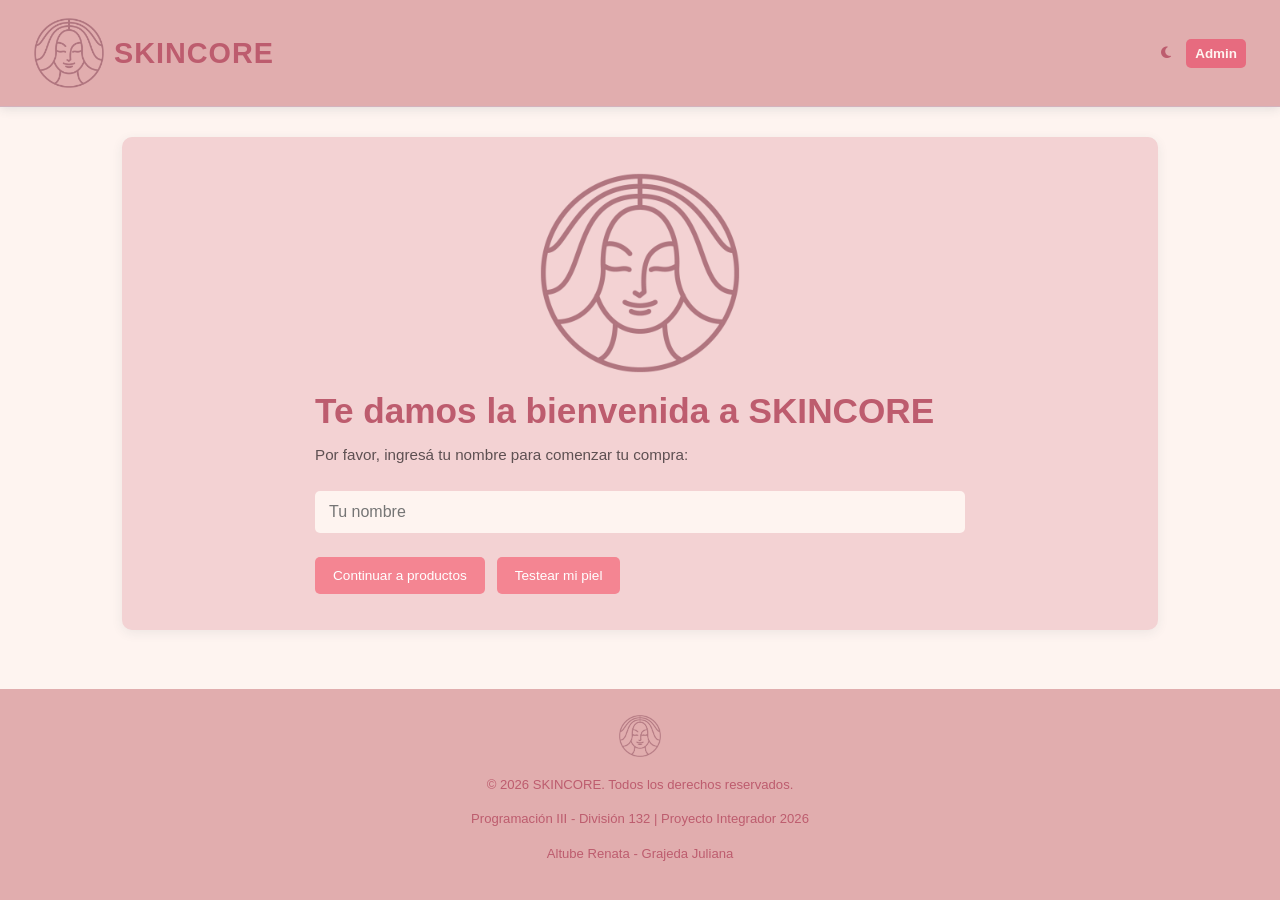
==== index.html @ 833e9854 "corrección error ortografico" ====
<!DOCTYPE html>
<html lang="es">
    <head>
        <meta charset="UTF-8">
        <meta name="viewport" content="width=device-width, initial-scale=1.0">
        <title>SKINCORE - Totem de skincare</title>
        <!-- favicon FALTA!!!!!!!!!!!-->
        <link rel="icon" href="client/img/logo.png" type="image/png">
        <!-- estilos -->
        <link rel="stylesheet" href="client/css/styles.css">
        <!-- font awesome - ICONOS -->
        <link rel="stylesheet" href="https://cdnjs.cloudflare.com/ajax/libs/font-awesome/6.4.0/css/all.min.css">
    </head>
    <body>

        <!-- encabezado -->
            <header class="header-totem">
        <div class="logo">
            <img src="client/img/logo.png" alt="Logo SKINCORE">
            <h1>SKINCORE</h1>
        </div>
        
        <!-- Barra de nav -->
        <nav class="nav-totem">
            <div class="nav-botones">

                <!-- Botón de Modo Nocturno  -->
                <button id="btn-modo-oscuro" class="btn-modo-nocturno" title="Cambiar tema claro/oscuro">
                    <i class="fa-solid fa-moon" id="icono-tema"></i>
                </button>

                <a href="/admin/login" class="btn-nav btn-admin-link">Admin</a>

            </div>
        </nav>
    </header>

        <!-- contenido principal -->
        <main class="main-totem">
            <!-- pantalla de bienvenida -->
            <section class="welcome-screen">

                <img src="client/img/logo.png" alt="Logo SKINCORE" class="logo-bienvenida">

                <div> 


                    <h2 id="titulo-bienvenida">Te damos la bienvenida a SKINCORE</h2>
                    <p>Por favor, ingresá tu nombre para comenzar tu compra:</p> 
                    <form>
                        <input type="text" placeholder="Tu nombre" required >
                        <p class="error-msg" id="error-nombre" hidden>Ingresá tu nombre para continuar.</p>
                        <p class="error-msg" id="error-nombre-vacio" hidden>No se permiten nombres vacíos.</p>
                        <div class="opciones-bienvenida">
                            <button type="submit" id="btn-ir-productos" class="btn-opcion btn-productos">
                                <span class="texto-btn">Continuar a productos</span>
                            </button>
                            <button type="button" id="btn-ir-cuestionario" class="btn-opcion btn-test">
                                <span class="texto-btn">Testear mi piel</span>
                            </button>
                        </div>
                    </form>
                </div>
            </section>
        </main>

        <!-- Footer -->

        <footer class="footer">
            <div class="footer-container">
                <!-- LOGO -->
                <img src="client/img/logo.png" alt="Logo de la empresa">

                <div class="footer-content">
                    <p>&copy; 2026 SKINCORE. Todos los derechos reservados.</p>
                    <p>Programación III - División 132 | Proyecto Integrador 2026</p>
                    <p>Altube Renata - Grajeda Juliana</p>

                </div>
            </div>
        </footer>
        <!-- Carga de Scripts JS -->
        <script src="client/js/main.js"></script>
    </body>
</html>
---- client/css/styles.css ----
:root {
    --color-hueso: #fef4f0;
    --color-salmon: #bd5c6e;

    --color-fondo: var(--color-hueso);

    --color-superficie: #f3d2d3;
    --color-superficie-elevada: var(--color-hueso);

    --color-primario: #f48592;
    --color-primario-hover: #da5768;
    --color-resaltado: rgb(231, 107, 127);
    --color-header: #e1adae;

    --color-titulos: var(--color-salmon);
    --color-texto: #5e5052;
    --color-hover: var(--color-hueso);
    --color-header-texto: var(--color-salmon);

    --sombra-suave: 0 3px 12px rgba(44, 68, 76, 0.08);
    --sombra-hover: 0 5px 16px rgba(44, 68, 76, 0.13);
    --sombra-header: 0 2px 10px rgba(44, 68, 76, 0.12);

    --transparencia-header: rgba(168, 196, 236, 0.25);
    
    --font-family: "Trebuchet MS", Arial, sans-serif;
}

/**
 * Modo oscuro
 */

body.dark-mode {
    --color-fondo: #261f22;          
    --color-superficie: #3b2f33;     
    --color-superficie-elevada: #483a3e; 
    --color-texto: #fef4f0;          
    --color-texto-secundario: #d2b7bc; 
    --color-borde: #59474d;          
    --color-primario: #bd5c6e;
    --color-primario-hover: #f48592; 
    --color-resaltado: #f48592;      
    --color-header: #31272a;        
    --color-titulos: #f48592;       
    --color-hover: #483a3e;         
    --color-header-texto: #fef4f0;
    
    --sombra-suave: 0 3px 12px rgba(0, 0, 0, 0.4);
    --sombra-hover: 0 5px 16px rgba(0, 0, 0, 0.5);
    --sombra-header: 0 2px 10px rgba(0, 0, 0, 0.45);
    --transparencia-header: rgba(254, 244, 240, 0.1);
}

* {
    margin: 0;
    padding: 0;
    box-sizing: border-box;
    font-family: var(--font-family);
}

body {
    min-height: 100vh;
    display: flex;
    flex-direction: column;
    background: var(--color-fondo);
    color: var(--color-texto);
    transition: background-color 0.3s ease, color 0.3s ease;
}

button,
input,
select {
    font: inherit;
}

a {
    color: inherit;
}

:focus-visible {
    outline: 2px solid var(--color-resaltado);
    outline-offset: 2px;
}

/* HEADER */

.header-totem {
    z-index: 1;
    display: flex;
    flex-direction: column;
    gap: 12px;
    padding: 16px 24px;
    background: var(--color-header);
    color: var(--color-header-texto);
    box-shadow: var(--sombra-header);
    border-bottom: 1px solid var(--transparencia-header);
}

.logo {
    display: flex;
    align-items: center;
    gap: 10px;
}

.logo img {
    width: 70px;
    height: 70px;
    object-fit: contain;
}

.logo h1 {
    font-size: 1.8rem;
    letter-spacing: 1px;
    font-weight: bold;
}

.nav-totem {
    display: flex;
    flex-direction: column;
    gap: 12px;
    width: 100%;
}

.nav-item-search {
    width: 100%;
}

.barra-busqueda {
    width: 100%;
    padding: 9px 12px;
    border: 1px solid var(--azul-medio);
    border-radius: 5px;
    outline: none;
    background: var(--color-superficie);
    color: var(--color-texto);
    transition: box-shadow 0.2s ease, border-color 0.2s ease;
}

.barra-busqueda::placeholder {
    color: var(--color-texto-secundario);
}

.barra-busqueda:focus {
    border-color: var(--color-resaltado);
    box-shadow: 0 0 0 2px var(--azul-claro);
}

.nav-botones,
.header-icons {
    display: flex;
    flex-wrap: wrap;
    align-items: center;
    gap: 6px;
}

.btn-nav,
.btn-modo-nocturno {
    display: inline-flex;
    align-items: center;
    gap: 5px;
    padding: 7px 9px;
    border: none;
    border-bottom: 1px solid transparent;
    background: transparent;
    color: var(--color-header-texto);
    cursor: pointer;
    font-size: 0.84rem;
    text-decoration: none;
    transition: background-color 0.2s ease, border-color 0.2s ease;
}

.btn-nav:hover,
.btn-modo-nocturno:hover {
    border-bottom-color: var(--color-header-texto);
    background: transparent;
}

.header-icons a {
    position: relative;
    display: inline-flex;
    align-items: center;
    justify-content: center;
    width: 36px;
    height: 36px;
    border-radius: 2px;
    color: var(--color-header-texto);
    text-decoration: none;
    transition: background-color 0.2s ease;
}

.header-icons a:hover {
    background: var(--transparencia-header);
}

.btn-admin-link {
    border: none;
    border-radius: 5px;
    background: var(--color-resaltado);
    color: var(--color-hover);
    font-weight: bold;
}

.btn-admin-link:hover {
    border-color: var(--color-primario-hover);
    background: var(--color-primario-hover);
}

.cart-count {
    position: absolute;
    top: -3px;
    right: -3px;
    min-width: 18px;
    padding: 1px 5px;
    border-radius: 4px;
    background: var(--azul-profundo);
    color: var(--azul-claro);
    font-size: 0.7rem;
    font-weight: bold;
    text-align: center;
}

/* PANTALLAS */

.main-totem {
    flex: 1;
    width: 100%;
    max-width: 1080px;
    margin: 0 auto;
    padding: 30px 22px;
}

section {
    padding: clamp(24px, 4vw, 36px);
    margin-bottom: 24px;
    border: 1px solid var(--color-borde);
    border-radius: 10px;
    background: var(--color-superficie);
    box-shadow: var(--sombra-suave);
}

h2,
h3 {
    margin-bottom: 12px;
    color: var(--color-texto);
    letter-spacing: 0;
}

h2 {
    font-size: clamp(1.55rem, 3vw, 2.2rem);
}

p {
    margin-bottom: 14px;
    color: var(--color-texto-secundario);
    font-size: 0.95rem;
    line-height: 1.55;
}

.welcome-screen > div,
.test-screen > div {
    max-width: 650px;
    margin: 0 auto;
}

.welcome-screen form,
.test-screen form {
    display: grid;
    gap: 16px;
    margin-top: 24px;
}

.welcome-screen input,
.pregunta select {
    width: 100%;
    padding: 12px 14px;
    border: 1px solid var(--color-borde);
    border-radius: 5px;
    background: var(--color-superficie-elevada);
    color: var(--color-texto);
}

.welcome-screen{
    text-align: center;
}

.welcome-screen div{
    text-align: start;
}

.welcome-screen img{
    width: 200px;
    height: 200px;
    object-fit: contain;
    margin-bottom: 14px;
}

.welcome-screen input:focus,
.pregunta select:focus {
    border-color: var(--color-primario);
    outline: 2px solid var(--azul-medio);
}

.welcome-screen h2{
    color: var(--color-titulos);
}

.opciones-bienvenida,
.categorias-container {
    display: flex;
    flex-wrap: wrap;
    gap: 12px;
    margin-top: 8px;
}

.btn-opcion,
.card-producto button,
.btn-categoria {
    border: 0;
    border-radius: 5px;
    padding: 11px 18px;
    background: var(--color-primario);
    color: #FFFFFF;
    cursor: pointer;
    font-size: 0.85rem;
    font-weight: normal;
    transition: background-color 0.2s ease, box-shadow 0.2s ease;
}

.btn-opcion:hover,
.card-producto button:hover,
.btn-categoria:hover {
    background: var(--color-primario-hover);
    box-shadow: var(--sombra-hover);
}


.btn-categoria.activa {
    background: var(--color-resaltado);
}

.btn-test:hover,
.btn-categoria.activa:hover {
    background: var(--color-primario-hover);
}

.categorias-container {
    margin-bottom: 20px;
}

.grilla-productos,
.contenedor-productos {
    display: grid;
    grid-template-columns: repeat(2, minmax(0, 1fr));
    gap: 18px;
    margin-top: 18px;
}

.card-producto {
    display: flex;
    flex-direction: column;
    align-items: center;
    padding: 20px 16px;
    border: 1px solid var(--color-borde);
    border-radius: 10px;
    background: var(--color-superficie-elevada);
    text-align: center;
    transition: box-shadow 0.2s ease, transform 0.2s ease;
}

.card-producto:hover {
    box-shadow: var(--sombra-hover);
    transform: translateY(-1px);
}

.card-producto img {
    width: 105px;
    height: 105px;
    object-fit: contain;
    margin-bottom: 14px;
}

.card-producto h3 {
    font-size: 0.95rem;
}

.card-producto p {
    margin-bottom: 14px;
    color: var(--color-primario);
    font-size: 0.9rem;
    font-weight: bold;
}

.card-producto button {
    width: 100%;
}

/* CARRITO */

.cart-screen {
    text-align: center;
}

.cart-screen h2{
    color: var(--color-titulos);
}

.empty-cart-image{
    width: 180px;
    height: 180px;
    object-fit: contain;
    margin-bottom: 14px;
}

.cart-summary {
    display: flex;
    flex-wrap: wrap;
    align-items: center;
    justify-content: space-between;
    gap: 16px;
    margin-top: 24px;
    padding-top: 20px;
    border-top: 1px solid var(--color-borde);
}

.cart-summary p {
    margin: 0;
    color: var(--color-texto);
    font-size: 1.1rem;
    font-weight: bold;
}

#checkout-button {
    border: 0;
    border-radius: 5px;
    padding: 11px 20px;
    background: var(--color-resaltado);
    color: var(--color-hover);
    cursor: pointer;
    font-weight: normal;
    transition: background-color 0.2s ease, box-shadow 0.2s ease;
}

#checkout-button:hover {
    background: var(--color-primario-hover);
    box-shadow: var(--sombra-hover);
}

/* FOOTER */

.footer {
    margin-top: auto;
    padding: 26px 22px 22px;
    background: var(--color-header);
    color: var(--color-header-texto);
}

.footer-container {
    max-width: 1200px;
    margin: 0 auto;
    text-align: center;
}

.footer-container > img {
    width: 42px;
    height: 42px;
    object-fit: contain;
    margin-bottom: 14px;
}

.footer-separator{
    background: var(--color-resaltado);
    border: none;
}

.footer-links,
.social-media {
    display: flex;
    justify-content: center;
    gap: 18px;
}

.footer-links a,
.social-media a {
    color: var(--color-header-texto);
    text-decoration: none;
    transition: color 0.2s ease;
}

.footer-links a:hover,
.social-media a:hover {
    opacity: 0.8;
}

.footer-separator {
    max-width: 760px;
    margin: 20px auto;
    border: 0;
    border-top: 1px solid var(--transparencia-header);
}

.footer-content p {
    color: var(--color-header-texto);
    font-size: 0.82rem;
}

.social-media {
    margin-top: 12px;
}

/* MEDIA QUERIES */

@media (min-width: 768px) {
    .header-totem {
        flex-direction: row;
        align-items: center;
        justify-content: space-between;
        padding: 18px 34px;
    }

    .nav-totem {
        flex-direction: row;
        align-items: center;
        justify-content: flex-end;
        width: auto;
        gap: 18px;
    }

    .nav-item-search {
        width: 250px;
    }

    .grilla-productos,
    .contenedor-productos {
        grid-template-columns: repeat(4, minmax(0, 1fr));
    }
}

@media (max-width: 480px) {
    .main-totem {
        padding: 22px 14px;
    }

    .opciones-bienvenida .btn-opcion {
        width: 100%;
    }
}
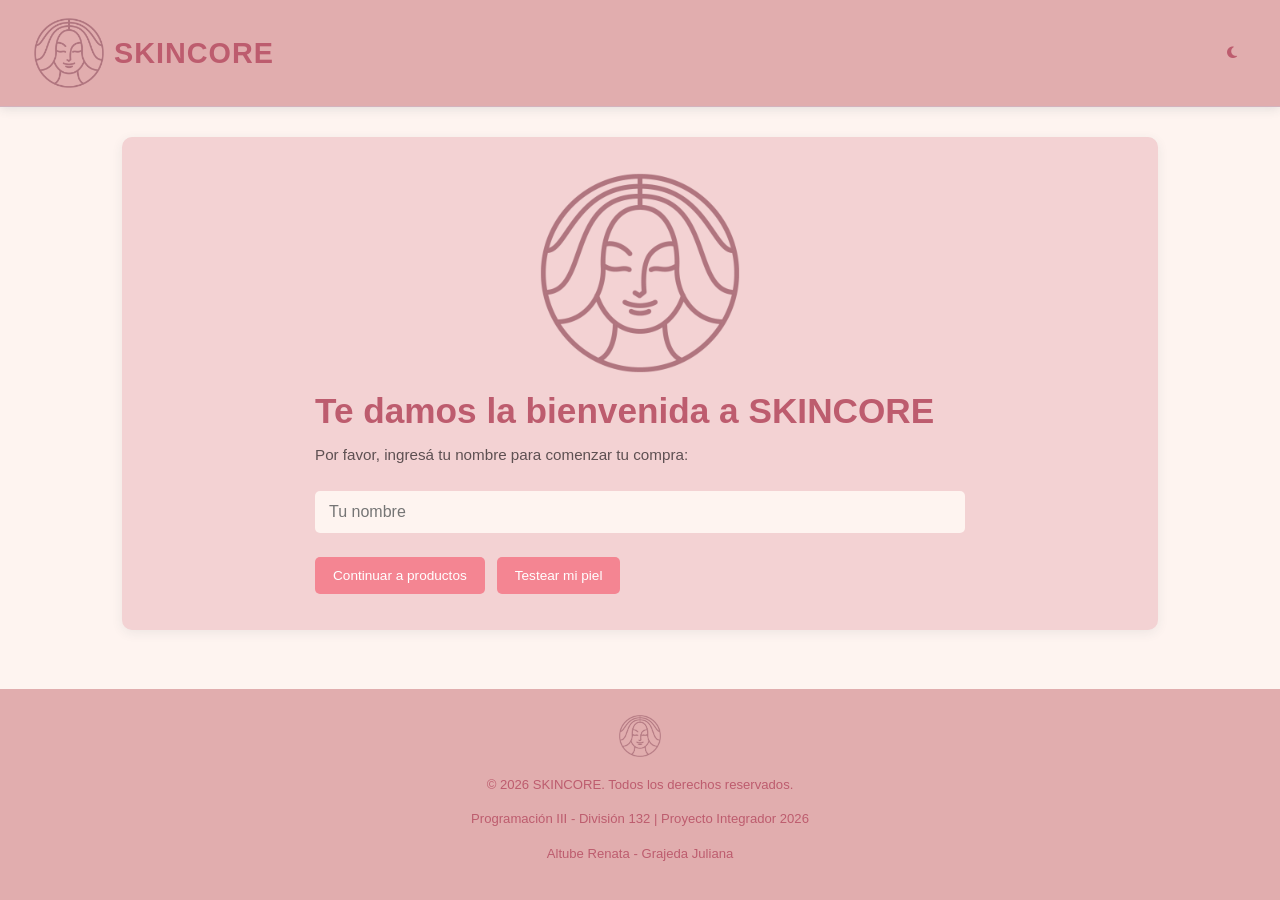
==== commit ee2f103a: "correcciones" ====
--- a/index.html
+++ b/index.html
@@ -28,8 +28,6 @@
                 <button id="btn-modo-oscuro" class="btn-modo-nocturno" title="Cambiar tema claro/oscuro">
                     <i class="fa-solid fa-moon" id="icono-tema"></i>
                 </button>
-
-                <a href="/admin/login" class="btn-nav btn-admin-link">Admin</a>
 
             </div>
         </nav>
--- a/client/css/styles.css
+++ b/client/css/styles.css
@@ -192,18 +192,6 @@
     background: var(--transparencia-header);
 }
 
-.btn-admin-link {
-    border: none;
-    border-radius: 5px;
-    background: var(--color-resaltado);
-    color: var(--color-hover);
-    font-weight: bold;
-}
-
-.btn-admin-link:hover {
-    border-color: var(--color-primario-hover);
-    background: var(--color-primario-hover);
-}
 
 .cart-count {
     position: absolute;
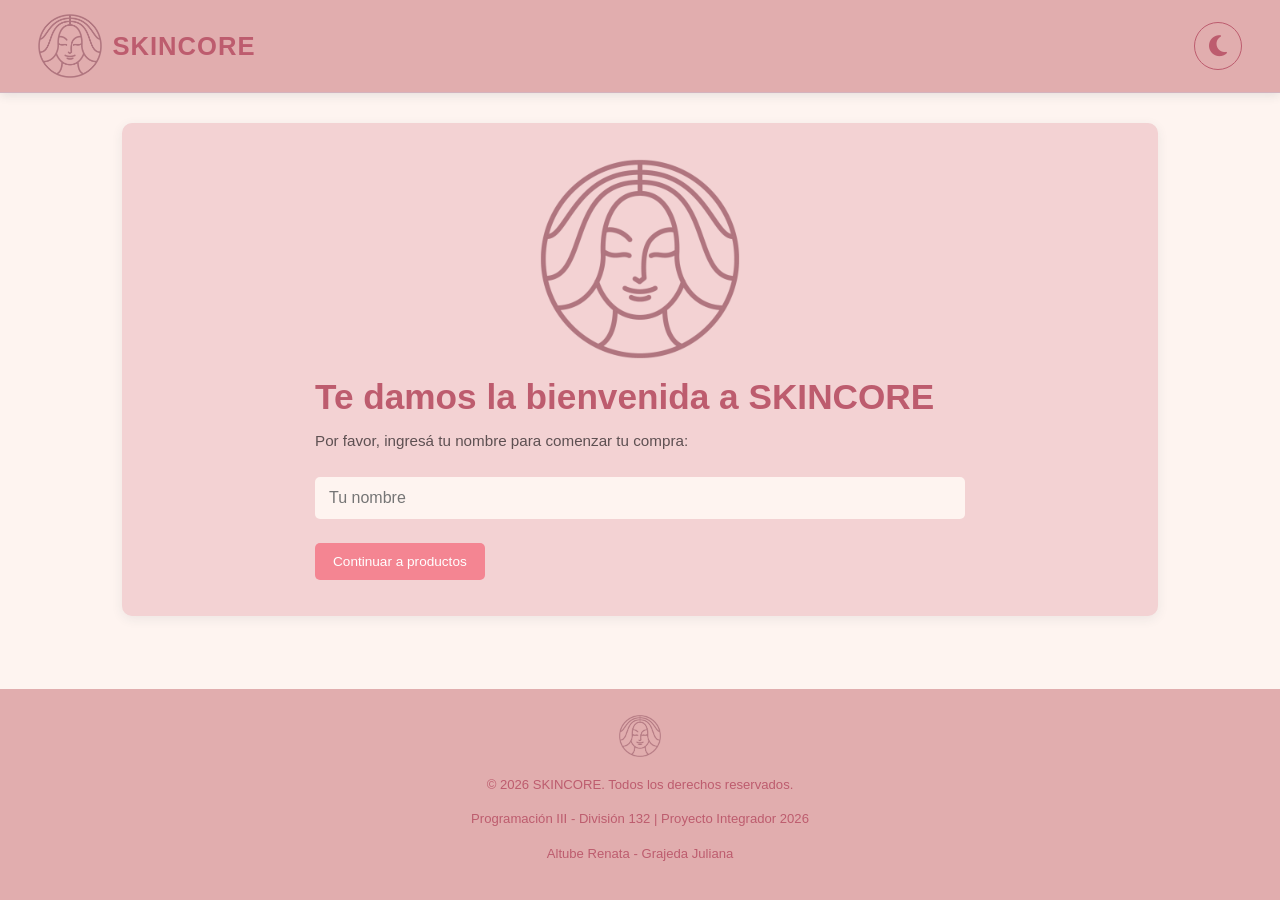
==== commit 83c8acab: "modo nochw, descarga pdf" ====
--- a/index.html
+++ b/index.html
@@ -45,16 +45,13 @@
 
                     <h2 id="titulo-bienvenida">Te damos la bienvenida a SKINCORE</h2>
                     <p>Por favor, ingresá tu nombre para comenzar tu compra:</p> 
-                    <form>
-                        <input type="text" placeholder="Tu nombre" required >
+                    <form id="form-bienvenida">
+                        <input type="text" id="input-nombre-cliente" placeholder="Tu nombre" required>
                         <p class="error-msg" id="error-nombre" hidden>Ingresá tu nombre para continuar.</p>
                         <p class="error-msg" id="error-nombre-vacio" hidden>No se permiten nombres vacíos.</p>
                         <div class="opciones-bienvenida">
                             <button type="submit" id="btn-ir-productos" class="btn-opcion btn-productos">
                                 <span class="texto-btn">Continuar a productos</span>
-                            </button>
-                            <button type="button" id="btn-ir-cuestionario" class="btn-opcion btn-test">
-                                <span class="texto-btn">Testear mi piel</span>
                             </button>
                         </div>
                     </form>
--- a/client/css/styles.css
+++ b/client/css/styles.css
@@ -89,7 +89,7 @@
     display: flex;
     flex-direction: column;
     gap: 12px;
-    padding: 16px 24px;
+    padding: 14px 24px;
     background: var(--color-header);
     color: var(--color-header-texto);
     box-shadow: var(--sombra-header);
@@ -103,35 +103,43 @@
 }
 
 .logo img {
-    width: 70px;
-    height: 70px;
+    width: 64px;
+    height: 64px;
     object-fit: contain;
 }
 
 .logo h1 {
-    font-size: 1.8rem;
+    font-size: clamp(1.35rem, 2vw, 1.8rem);
     letter-spacing: 1px;
     font-weight: bold;
 }
 
+.header-totem nav ul {
+    margin: 0;
+    padding: 0;
+    list-style: none;
+}
+
 .nav-totem {
     display: flex;
     flex-direction: column;
-    gap: 12px;
+    gap: 10px;
     width: 100%;
 }
 
 .nav-item-search {
     width: 100%;
+    min-width: 0;
 }
 
 .barra-busqueda {
     width: 100%;
-    padding: 9px 12px;
-    border: 1px solid var(--azul-medio);
-    border-radius: 5px;
+    min-height: 44px;
+    padding: 10px 16px;
+    border: 1px solid var(--transparencia-header);
+    border-radius: 10px;
     outline: none;
-    background: var(--color-superficie);
+    background: var(--color-superficie-elevada);
     color: var(--color-texto);
     transition: box-shadow 0.2s ease, border-color 0.2s ease;
 }
@@ -142,37 +150,68 @@
 
 .barra-busqueda:focus {
     border-color: var(--color-resaltado);
-    box-shadow: 0 0 0 2px var(--azul-claro);
+    box-shadow: 0 0 0 3px var(--transparencia-header);
 }
 
 .nav-botones,
 .header-icons {
     display: flex;
-    flex-wrap: wrap;
+    flex-wrap: nowrap;
+    align-items: center;
+    gap: 4px;
+}
+
+.btn-nav {
+    display: inline-flex;
     align-items: center;
     gap: 6px;
-}
-
-.btn-nav,
-.btn-modo-nocturno {
-    display: inline-flex;
-    align-items: center;
-    gap: 5px;
-    padding: 7px 9px;
-    border: none;
-    border-bottom: 1px solid transparent;
+    padding: 10px 12px;
+    border: 1px solid transparent;
+    border-radius: 8px;
     background: transparent;
     color: var(--color-header-texto);
     cursor: pointer;
-    font-size: 0.84rem;
+    font-size: 0.9rem;
+    font-weight: 600;
+    letter-spacing: 0.03em;
     text-decoration: none;
-    transition: background-color 0.2s ease, border-color 0.2s ease;
-}
-
-.btn-nav:hover,
+    text-transform: uppercase;
+    transition: background-color 0.2s ease, border-color 0.2s ease, color 0.2s ease;
+}
+
+.btn-modo-nocturno {
+    display: inline-flex;
+    flex: 0 0 auto;
+    align-items: center;
+    justify-content: center;
+    width: 48px;
+    height: 48px;
+    margin: 0;
+    padding: 0;
+    border: 1px solid var(--color-header-texto);
+    border-radius: 50%;
+    background: transparent;
+    color: var(--color-header-texto);
+    cursor: pointer;
+    font-size: 1.5rem;
+    line-height: 1;
+    transition: background-color 0.2s ease, color 0.2s ease, border-color 0.2s ease;
+}
+
+#icono-tema.fa-sun::before {
+    content: "\2600\FE0E";
+    font-family: "Segoe UI Symbol", "Arial Unicode MS", sans-serif;
+    font-weight: normal;
+}
+
+.btn-nav:hover {
+    border-color: var(--transparencia-header);
+    background: var(--transparencia-header);
+}
+
 .btn-modo-nocturno:hover {
-    border-bottom-color: var(--color-header-texto);
-    background: transparent;
+    background: var(--color-primario);
+    color: #ffffff;
 }
 
 .header-icons a {
@@ -180,12 +219,13 @@
     display: inline-flex;
     align-items: center;
     justify-content: center;
-    width: 36px;
-    height: 36px;
-    border-radius: 2px;
+    width: 44px;
+    height: 44px;
+    border: 1px solid transparent;
+    border-radius: 50%;
     color: var(--color-header-texto);
     text-decoration: none;
-    transition: background-color 0.2s ease;
+    transition: background-color 0.2s ease, border-color 0.2s ease;
 }
 
 .header-icons a:hover {
@@ -244,21 +284,18 @@
     line-height: 1.55;
 }
 
-.welcome-screen > div,
-.test-screen > div {
+.welcome-screen > div {
     max-width: 650px;
     margin: 0 auto;
 }
 
-.welcome-screen form,
-.test-screen form {
+.welcome-screen form {
     display: grid;
     gap: 16px;
     margin-top: 24px;
 }
 
-.welcome-screen input,
-.pregunta select {
+.welcome-screen input {
     width: 100%;
     padding: 12px 14px;
     border: 1px solid var(--color-borde);
@@ -282,8 +319,7 @@
     margin-bottom: 14px;
 }
 
-.welcome-screen input:focus,
-.pregunta select:focus {
+.welcome-screen input:focus {
     border-color: var(--color-primario);
     outline: 2px solid var(--azul-medio);
 }
@@ -326,7 +362,6 @@
     background: var(--color-resaltado);
 }
 
-.btn-test:hover,
 .btn-categoria.activa:hover {
     background: var(--color-primario-hover);
 }
@@ -399,6 +434,75 @@
     margin-bottom: 14px;
 }
 
+.empty-cart-message {
+    margin-bottom: 8px;
+}
+
+.bloque-item {
+    display: flex;
+    flex-wrap: wrap;
+    align-items: center;
+    justify-content: space-between;
+    gap: 16px;
+    margin-bottom: 12px;
+    padding: 16px;
+    border: 1px solid var(--color-borde);
+    border-radius: 8px;
+    background: var(--color-superficie-elevada);
+    text-align: left;
+}
+
+.detalle-item-carrito {
+    display: flex;
+    flex: 1 1 240px;
+    align-items: center;
+    gap: 14px;
+    min-width: 0;
+}
+
+.imagen-item-carrito {
+    flex: 0 0 80px;
+    width: 80px;
+    height: 80px;
+    border-radius: 6px;
+    background: var(--color-superficie);
+    object-fit: contain;
+}
+
+.controles-item-carrito {
+    display: flex;
+    align-items: center;
+    gap: 8px;
+}
+
+.cantidad-item-carrito {
+    display: inline-flex;
+    min-width: 36px;
+    min-height: 36px;
+    align-items: center;
+    justify-content: center;
+    border: 1px solid var(--color-borde);
+    border-radius: 5px;
+    background: var(--color-superficie);
+    color: var(--color-texto);
+    font-weight: bold;
+}
+
+.bloque-item button,
+#btn-vaciar-carrito {
+    border: 0;
+    border-radius: 5px;
+    padding: 8px 12px;
+    background: var(--color-primario);
+    color: #ffffff;
+    cursor: pointer;
+}
+
+.bloque-item button:hover,
+#btn-vaciar-carrito:hover {
+    background: var(--color-primario-hover);
+}
+
 .cart-summary {
     display: flex;
     flex-wrap: wrap;
@@ -417,7 +521,8 @@
     font-weight: bold;
 }
 
-#checkout-button {
+#checkout-button,
+#btn-vaciar-carrito {
     border: 0;
     border-radius: 5px;
     padding: 11px 20px;
@@ -433,6 +538,61 @@
     box-shadow: var(--sombra-hover);
 }
 
+.ticket-screen h2 {
+    color: var(--color-titulos);
+}
+
+.ticket-content {
+    max-width: 850px;
+    margin: 0 auto 20px;
+    text-align: left;
+}
+
+.datos-ticket {
+    display: flex;
+    flex-wrap: wrap;
+    justify-content: space-between;
+    gap: 8px 20px;
+    margin-bottom: 20px;
+}
+
+.datos-ticket p {
+    margin-bottom: 0;
+}
+
+.tabla-ticket-container {
+    overflow-x: auto;
+}
+
+.tabla-ticket {
+    width: 100%;
+    border-collapse: collapse;
+}
+
+.tabla-ticket th,
+.tabla-ticket td {
+    padding: 10px 12px;
+    border-bottom: 1px solid var(--color-borde);
+    text-align: left;
+}
+
+.tabla-ticket th {
+    background: var(--color-superficie-elevada);
+    color: var(--color-titulos);
+}
+
+.ticket-total {
+    margin-top: 16px;
+    font-size: 1.1rem;
+    font-weight: bold;
+    text-align: right;
+}
+
+#btn-salir {
+    display: block;
+    margin: 0 auto;
+}
+
 /* FOOTER */
 
 .footer {
@@ -501,8 +661,9 @@
     .header-totem {
         flex-direction: row;
         align-items: center;
-        justify-content: space-between;
-        padding: 18px 34px;
+        justify-content: flex-start;
+        gap: 16px;
+        padding: 14px clamp(18px, 3vw, 40px);
     }
 
     .nav-totem {
@@ -510,11 +671,36 @@
         align-items: center;
         justify-content: flex-end;
         width: auto;
-        gap: 18px;
+        gap: 12px;
+    }
+
+    .nav-totem,
+    .header-totem > .nav {
+        margin-left: auto;
     }
 
     .nav-item-search {
         width: 250px;
+    }
+
+    .header-totem > .nav {
+        display: flex;
+        align-items: center;
+        width: auto;
+    }
+
+    .header-totem > .nav ul {
+        display: flex;
+        align-items: center;
+    }
+
+    .header-totem > .header-search {
+        flex: 0 1 250px;
+        width: 250px;
+    }
+
+    .header-totem > .header-search .barra-busqueda {
+        width: 100%;
     }
 
     .grilla-productos,
@@ -531,4 +717,57 @@
     .opciones-bienvenida .btn-opcion {
         width: 100%;
     }
+}
+
+@page {
+    size: A4;
+    margin: 18mm;
+}
+
+@media print {
+    body {
+        display: block;
+        background: #ffffff !important;
+        color: #000000 !important;
+    }
+
+    .header-totem,
+    .footer,
+    #btn-descargar-ticket,
+    #btn-salir {
+        display: none !important;
+    }
+
+    .main-totem {
+        width: 100%;
+        max-width: none;
+        margin: 0;
+        padding: 0;
+    }
+
+    .ticket-screen {
+        margin: 0;
+        padding: 0;
+        border: 0;
+        border-radius: 0;
+        background: #ffffff;
+        box-shadow: none;
+        color: #000000;
+    }
+
+    .ticket-screen h2,
+    .datos-ticket p,
+    .tabla-ticket th,
+    .tabla-ticket td,
+    .ticket-total {
+        color: #000000 !important;
+    }
+
+    .tabla-ticket-container {
+        overflow: visible;
+    }
+
+    .tabla-ticket {
+        min-width: 0;
+    }
 }
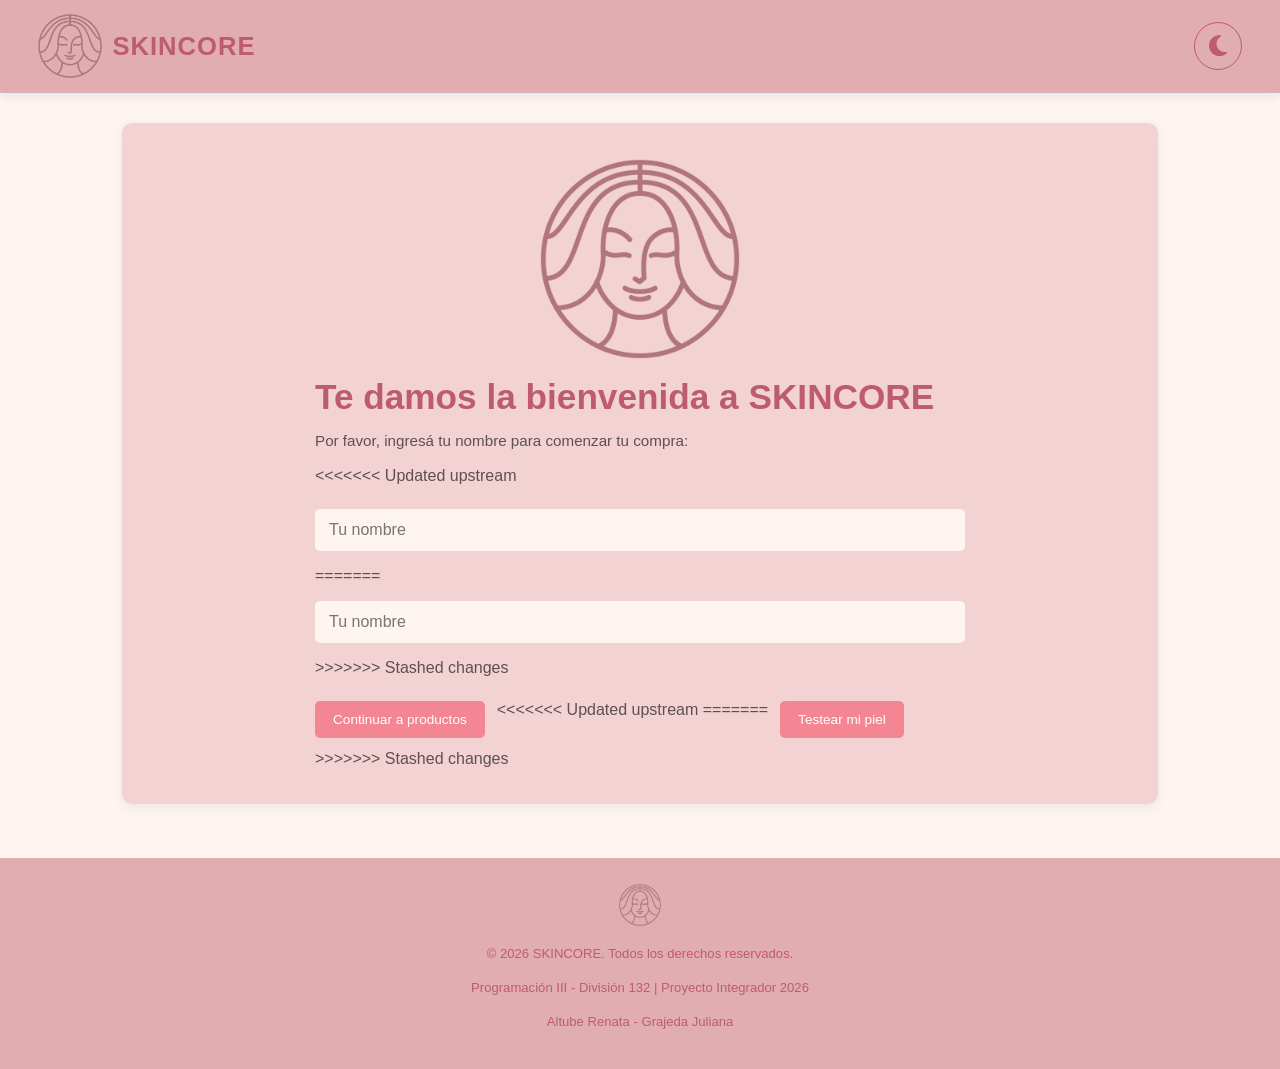
==== commit a757acb5: "NUEVOS CAMBIOS: BASE DE DATOS CONECTADA" ====
--- a/index.html
+++ b/index.html
@@ -5,9 +5,9 @@
         <meta name="viewport" content="width=device-width, initial-scale=1.0">
         <title>SKINCORE - Totem de skincare</title>
         <!-- favicon FALTA!!!!!!!!!!!-->
-        <link rel="icon" href="client/img/logo.png" type="image/png">
+        <link rel="icon" href="./src/public/img/logo.png" type="image/png">
         <!-- estilos -->
-        <link rel="stylesheet" href="client/css/styles.css">
+        <link rel="stylesheet" href="./src/public/css/styles.css">
         <!-- font awesome - ICONOS -->
         <link rel="stylesheet" href="https://cdnjs.cloudflare.com/ajax/libs/font-awesome/6.4.0/css/all.min.css">
     </head>
@@ -16,7 +16,7 @@
         <!-- encabezado -->
             <header class="header-totem">
         <div class="logo">
-            <img src="client/img/logo.png" alt="Logo SKINCORE">
+            <img src="./src/public/img/logo.png" alt="Logo SKINCORE">
             <h1>SKINCORE</h1>
         </div>
         
@@ -38,21 +38,34 @@
             <!-- pantalla de bienvenida -->
             <section class="welcome-screen">
 
-                <img src="client/img/logo.png" alt="Logo SKINCORE" class="logo-bienvenida">
+                <img src="./src/public/img/logo.png" alt="Logo SKINCORE" class="logo-bienvenida">
 
                 <div> 
 
 
                     <h2 id="titulo-bienvenida">Te damos la bienvenida a SKINCORE</h2>
                     <p>Por favor, ingresá tu nombre para comenzar tu compra:</p> 
+<<<<<<< Updated upstream
                     <form id="form-bienvenida">
                         <input type="text" id="input-nombre-cliente" placeholder="Tu nombre" required>
+=======
+
+                    <form>
+                        <input type="text" placeholder="Tu nombre" required >
+>>>>>>> Stashed changes
                         <p class="error-msg" id="error-nombre" hidden>Ingresá tu nombre para continuar.</p>
                         <p class="error-msg" id="error-nombre-vacio" hidden>No se permiten nombres vacíos.</p>
                         <div class="opciones-bienvenida">
                             <button type="submit" id="btn-ir-productos" class="btn-opcion btn-productos">
                                 <span class="texto-btn">Continuar a productos</span>
                             </button>
+<<<<<<< Updated upstream
+=======
+
+                            <button type="button" id="btn-ir-cuestionario" class="btn-opcion btn-test">
+                                <span class="texto-btn">Testear mi piel</span>
+                            </button>
+>>>>>>> Stashed changes
                         </div>
                     </form>
                 </div>
@@ -64,7 +77,7 @@
         <footer class="footer">
             <div class="footer-container">
                 <!-- LOGO -->
-                <img src="client/img/logo.png" alt="Logo de la empresa">
+                <img src="./src/public/img/logo.png" alt="Logo de la empresa">
 
                 <div class="footer-content">
                     <p>&copy; 2026 SKINCORE. Todos los derechos reservados.</p>
@@ -75,6 +88,6 @@
             </div>
         </footer>
         <!-- Carga de Scripts JS -->
-        <script src="client/js/main.js"></script>
+        <script src="./src/public/js/main.js"></script>
     </body>
 </html>
--- a/src/public/css/styles.css
+++ b/src/public/css/styles.css
@@ -0,0 +1,773 @@
+:root {
+    --color-hueso: #fef4f0;
+    --color-salmon: #bd5c6e;
+
+    --color-fondo: var(--color-hueso);
+
+    --color-superficie: #f3d2d3;
+    --color-superficie-elevada: var(--color-hueso);
+
+    --color-primario: #f48592;
+    --color-primario-hover: #da5768;
+    --color-resaltado: rgb(231, 107, 127);
+    --color-header: #e1adae;
+
+    --color-titulos: var(--color-salmon);
+    --color-texto: #5e5052;
+    --color-hover: var(--color-hueso);
+    --color-header-texto: var(--color-salmon);
+
+    --sombra-suave: 0 3px 12px rgba(44, 68, 76, 0.08);
+    --sombra-hover: 0 5px 16px rgba(44, 68, 76, 0.13);
+    --sombra-header: 0 2px 10px rgba(44, 68, 76, 0.12);
+
+    --transparencia-header: rgba(168, 196, 236, 0.25);
+    
+    --font-family: "Trebuchet MS", Arial, sans-serif;
+}
+
+/**
+ * Modo oscuro
+ */
+
+body.dark-mode {
+    --color-fondo: #261f22;          
+    --color-superficie: #3b2f33;     
+    --color-superficie-elevada: #483a3e; 
+    --color-texto: #fef4f0;          
+    --color-texto-secundario: #d2b7bc; 
+    --color-borde: #59474d;          
+    --color-primario: #bd5c6e;
+    --color-primario-hover: #f48592; 
+    --color-resaltado: #f48592;      
+    --color-header: #31272a;        
+    --color-titulos: #f48592;       
+    --color-hover: #483a3e;         
+    --color-header-texto: #fef4f0;
+    
+    --sombra-suave: 0 3px 12px rgba(0, 0, 0, 0.4);
+    --sombra-hover: 0 5px 16px rgba(0, 0, 0, 0.5);
+    --sombra-header: 0 2px 10px rgba(0, 0, 0, 0.45);
+    --transparencia-header: rgba(254, 244, 240, 0.1);
+}
+
+* {
+    margin: 0;
+    padding: 0;
+    box-sizing: border-box;
+    font-family: var(--font-family);
+}
+
+body {
+    min-height: 100vh;
+    display: flex;
+    flex-direction: column;
+    background: var(--color-fondo);
+    color: var(--color-texto);
+    transition: background-color 0.3s ease, color 0.3s ease;
+}
+
+button,
+input,
+select {
+    font: inherit;
+}
+
+a {
+    color: inherit;
+}
+
+:focus-visible {
+    outline: 2px solid var(--color-resaltado);
+    outline-offset: 2px;
+}
+
+/* HEADER */
+
+.header-totem {
+    z-index: 1;
+    display: flex;
+    flex-direction: column;
+    gap: 12px;
+    padding: 14px 24px;
+    background: var(--color-header);
+    color: var(--color-header-texto);
+    box-shadow: var(--sombra-header);
+    border-bottom: 1px solid var(--transparencia-header);
+}
+
+.logo {
+    display: flex;
+    align-items: center;
+    gap: 10px;
+}
+
+.logo img {
+    width: 64px;
+    height: 64px;
+    object-fit: contain;
+}
+
+.logo h1 {
+    font-size: clamp(1.35rem, 2vw, 1.8rem);
+    letter-spacing: 1px;
+    font-weight: bold;
+}
+
+.header-totem nav ul {
+    margin: 0;
+    padding: 0;
+    list-style: none;
+}
+
+.nav-totem {
+    display: flex;
+    flex-direction: column;
+    gap: 10px;
+    width: 100%;
+}
+
+.nav-item-search {
+    width: 100%;
+    min-width: 0;
+}
+
+.barra-busqueda {
+    width: 100%;
+    min-height: 44px;
+    padding: 10px 16px;
+    border: 1px solid var(--transparencia-header);
+    border-radius: 10px;
+    outline: none;
+    background: var(--color-superficie-elevada);
+    color: var(--color-texto);
+    transition: box-shadow 0.2s ease, border-color 0.2s ease;
+}
+
+.barra-busqueda::placeholder {
+    color: var(--color-texto-secundario);
+}
+
+.barra-busqueda:focus {
+    border-color: var(--color-resaltado);
+    box-shadow: 0 0 0 3px var(--transparencia-header);
+}
+
+.nav-botones,
+.header-icons {
+    display: flex;
+    flex-wrap: nowrap;
+    align-items: center;
+    gap: 4px;
+}
+
+.btn-nav {
+    display: inline-flex;
+    align-items: center;
+    gap: 6px;
+    padding: 10px 12px;
+    border: 1px solid transparent;
+    border-radius: 8px;
+    background: transparent;
+    color: var(--color-header-texto);
+    cursor: pointer;
+    font-size: 0.9rem;
+    font-weight: 600;
+    letter-spacing: 0.03em;
+    text-decoration: none;
+    text-transform: uppercase;
+    transition: background-color 0.2s ease, border-color 0.2s ease, color 0.2s ease;
+}
+
+.btn-modo-nocturno {
+    display: inline-flex;
+    flex: 0 0 auto;
+    align-items: center;
+    justify-content: center;
+    width: 48px;
+    height: 48px;
+    margin: 0;
+    padding: 0;
+    border: 1px solid var(--color-header-texto);
+    border-radius: 50%;
+    background: transparent;
+    color: var(--color-header-texto);
+    cursor: pointer;
+    font-size: 1.5rem;
+    line-height: 1;
+    transition: background-color 0.2s ease, color 0.2s ease, border-color 0.2s ease;
+}
+
+#icono-tema.fa-sun::before {
+    content: "\2600\FE0E";
+    font-family: "Segoe UI Symbol", "Arial Unicode MS", sans-serif;
+    font-weight: normal;
+}
+
+.btn-nav:hover {
+    border-color: var(--transparencia-header);
+    background: var(--transparencia-header);
+}
+
+.btn-modo-nocturno:hover {
+    background: var(--color-primario);
+    color: #ffffff;
+}
+
+.header-icons a {
+    position: relative;
+    display: inline-flex;
+    align-items: center;
+    justify-content: center;
+    width: 44px;
+    height: 44px;
+    border: 1px solid transparent;
+    border-radius: 50%;
+    color: var(--color-header-texto);
+    text-decoration: none;
+    transition: background-color 0.2s ease, border-color 0.2s ease;
+}
+
+.header-icons a:hover {
+    background: var(--transparencia-header);
+}
+
+
+.cart-count {
+    position: absolute;
+    top: -3px;
+    right: -3px;
+    min-width: 18px;
+    padding: 1px 5px;
+    border-radius: 4px;
+    background: var(--azul-profundo);
+    color: var(--azul-claro);
+    font-size: 0.7rem;
+    font-weight: bold;
+    text-align: center;
+}
+
+/* PANTALLAS */
+
+.main-totem {
+    flex: 1;
+    width: 100%;
+    max-width: 1080px;
+    margin: 0 auto;
+    padding: 30px 22px;
+}
+
+section {
+    padding: clamp(24px, 4vw, 36px);
+    margin-bottom: 24px;
+    border: 1px solid var(--color-borde);
+    border-radius: 10px;
+    background: var(--color-superficie);
+    box-shadow: var(--sombra-suave);
+}
+
+h2,
+h3 {
+    margin-bottom: 12px;
+    color: var(--color-texto);
+    letter-spacing: 0;
+}
+
+h2 {
+    font-size: clamp(1.55rem, 3vw, 2.2rem);
+}
+
+p {
+    margin-bottom: 14px;
+    color: var(--color-texto-secundario);
+    font-size: 0.95rem;
+    line-height: 1.55;
+}
+
+.welcome-screen > div {
+    max-width: 650px;
+    margin: 0 auto;
+}
+
+.welcome-screen form {
+    display: grid;
+    gap: 16px;
+    margin-top: 24px;
+}
+
+.welcome-screen input {
+    width: 100%;
+    padding: 12px 14px;
+    border: 1px solid var(--color-borde);
+    border-radius: 5px;
+    background: var(--color-superficie-elevada);
+    color: var(--color-texto);
+}
+
+.welcome-screen{
+    text-align: center;
+}
+
+.welcome-screen div{
+    text-align: start;
+}
+
+.welcome-screen img{
+    width: 200px;
+    height: 200px;
+    object-fit: contain;
+    margin-bottom: 14px;
+}
+
+.welcome-screen input:focus {
+    border-color: var(--color-primario);
+    outline: 2px solid var(--azul-medio);
+}
+
+.welcome-screen h2{
+    color: var(--color-titulos);
+}
+
+.opciones-bienvenida,
+.categorias-container {
+    display: flex;
+    flex-wrap: wrap;
+    gap: 12px;
+    margin-top: 8px;
+}
+
+.btn-opcion,
+.card-producto button,
+.btn-categoria {
+    border: 0;
+    border-radius: 5px;
+    padding: 11px 18px;
+    background: var(--color-primario);
+    color: #FFFFFF;
+    cursor: pointer;
+    font-size: 0.85rem;
+    font-weight: normal;
+    transition: background-color 0.2s ease, box-shadow 0.2s ease;
+}
+
+.btn-opcion:hover,
+.card-producto button:hover,
+.btn-categoria:hover {
+    background: var(--color-primario-hover);
+    box-shadow: var(--sombra-hover);
+}
+
+
+.btn-categoria.activa {
+    background: var(--color-resaltado);
+}
+
+.btn-categoria.activa:hover {
+    background: var(--color-primario-hover);
+}
+
+.categorias-container {
+    margin-bottom: 20px;
+}
+
+.grilla-productos,
+.contenedor-productos {
+    display: grid;
+    grid-template-columns: repeat(2, minmax(0, 1fr));
+    gap: 18px;
+    margin-top: 18px;
+}
+
+.card-producto {
+    display: flex;
+    flex-direction: column;
+    align-items: center;
+    padding: 20px 16px;
+    border: 1px solid var(--color-borde);
+    border-radius: 10px;
+    background: var(--color-superficie-elevada);
+    text-align: center;
+    transition: box-shadow 0.2s ease, transform 0.2s ease;
+}
+
+.card-producto:hover {
+    box-shadow: var(--sombra-hover);
+    transform: translateY(-1px);
+}
+
+.card-producto img {
+    width: 105px;
+    height: 105px;
+    object-fit: contain;
+    margin-bottom: 14px;
+}
+
+.card-producto h3 {
+    font-size: 0.95rem;
+}
+
+.card-producto p {
+    margin-bottom: 14px;
+    color: var(--color-primario);
+    font-size: 0.9rem;
+    font-weight: bold;
+}
+
+.card-producto button {
+    width: 100%;
+}
+
+/* CARRITO */
+
+.cart-screen {
+    text-align: center;
+}
+
+.cart-screen h2{
+    color: var(--color-titulos);
+}
+
+.empty-cart-image{
+    width: 180px;
+    height: 180px;
+    object-fit: contain;
+    margin-bottom: 14px;
+}
+
+.empty-cart-message {
+    margin-bottom: 8px;
+}
+
+.bloque-item {
+    display: flex;
+    flex-wrap: wrap;
+    align-items: center;
+    justify-content: space-between;
+    gap: 16px;
+    margin-bottom: 12px;
+    padding: 16px;
+    border: 1px solid var(--color-borde);
+    border-radius: 8px;
+    background: var(--color-superficie-elevada);
+    text-align: left;
+}
+
+.detalle-item-carrito {
+    display: flex;
+    flex: 1 1 240px;
+    align-items: center;
+    gap: 14px;
+    min-width: 0;
+}
+
+.imagen-item-carrito {
+    flex: 0 0 80px;
+    width: 80px;
+    height: 80px;
+    border-radius: 6px;
+    background: var(--color-superficie);
+    object-fit: contain;
+}
+
+.controles-item-carrito {
+    display: flex;
+    align-items: center;
+    gap: 8px;
+}
+
+.cantidad-item-carrito {
+    display: inline-flex;
+    min-width: 36px;
+    min-height: 36px;
+    align-items: center;
+    justify-content: center;
+    border: 1px solid var(--color-borde);
+    border-radius: 5px;
+    background: var(--color-superficie);
+    color: var(--color-texto);
+    font-weight: bold;
+}
+
+.bloque-item button,
+#btn-vaciar-carrito {
+    border: 0;
+    border-radius: 5px;
+    padding: 8px 12px;
+    background: var(--color-primario);
+    color: #ffffff;
+    cursor: pointer;
+}
+
+.bloque-item button:hover,
+#btn-vaciar-carrito:hover {
+    background: var(--color-primario-hover);
+}
+
+.cart-summary {
+    display: flex;
+    flex-wrap: wrap;
+    align-items: center;
+    justify-content: space-between;
+    gap: 16px;
+    margin-top: 24px;
+    padding-top: 20px;
+    border-top: 1px solid var(--color-borde);
+}
+
+.cart-summary p {
+    margin: 0;
+    color: var(--color-texto);
+    font-size: 1.1rem;
+    font-weight: bold;
+}
+
+#checkout-button,
+#btn-vaciar-carrito {
+    border: 0;
+    border-radius: 5px;
+    padding: 11px 20px;
+    background: var(--color-resaltado);
+    color: var(--color-hover);
+    cursor: pointer;
+    font-weight: normal;
+    transition: background-color 0.2s ease, box-shadow 0.2s ease;
+}
+
+#checkout-button:hover {
+    background: var(--color-primario-hover);
+    box-shadow: var(--sombra-hover);
+}
+
+.ticket-screen h2 {
+    color: var(--color-titulos);
+}
+
+.ticket-content {
+    max-width: 850px;
+    margin: 0 auto 20px;
+    text-align: left;
+}
+
+.datos-ticket {
+    display: flex;
+    flex-wrap: wrap;
+    justify-content: space-between;
+    gap: 8px 20px;
+    margin-bottom: 20px;
+}
+
+.datos-ticket p {
+    margin-bottom: 0;
+}
+
+.tabla-ticket-container {
+    overflow-x: auto;
+}
+
+.tabla-ticket {
+    width: 100%;
+    border-collapse: collapse;
+}
+
+.tabla-ticket th,
+.tabla-ticket td {
+    padding: 10px 12px;
+    border-bottom: 1px solid var(--color-borde);
+    text-align: left;
+}
+
+.tabla-ticket th {
+    background: var(--color-superficie-elevada);
+    color: var(--color-titulos);
+}
+
+.ticket-total {
+    margin-top: 16px;
+    font-size: 1.1rem;
+    font-weight: bold;
+    text-align: right;
+}
+
+#btn-salir {
+    display: block;
+    margin: 0 auto;
+}
+
+/* FOOTER */
+
+.footer {
+    margin-top: auto;
+    padding: 26px 22px 22px;
+    background: var(--color-header);
+    color: var(--color-header-texto);
+}
+
+.footer-container {
+    max-width: 1200px;
+    margin: 0 auto;
+    text-align: center;
+}
+
+.footer-container > img {
+    width: 42px;
+    height: 42px;
+    object-fit: contain;
+    margin-bottom: 14px;
+}
+
+.footer-separator{
+    background: var(--color-resaltado);
+    border: none;
+}
+
+.footer-links,
+.social-media {
+    display: flex;
+    justify-content: center;
+    gap: 18px;
+}
+
+.footer-links a,
+.social-media a {
+    color: var(--color-header-texto);
+    text-decoration: none;
+    transition: color 0.2s ease;
+}
+
+.footer-links a:hover,
+.social-media a:hover {
+    opacity: 0.8;
+}
+
+.footer-separator {
+    max-width: 760px;
+    margin: 20px auto;
+    border: 0;
+    border-top: 1px solid var(--transparencia-header);
+}
+
+.footer-content p {
+    color: var(--color-header-texto);
+    font-size: 0.82rem;
+}
+
+.social-media {
+    margin-top: 12px;
+}
+
+/* MEDIA QUERIES */
+
+@media (min-width: 768px) {
+    .header-totem {
+        flex-direction: row;
+        align-items: center;
+        justify-content: flex-start;
+        gap: 16px;
+        padding: 14px clamp(18px, 3vw, 40px);
+    }
+
+    .nav-totem {
+        flex-direction: row;
+        align-items: center;
+        justify-content: flex-end;
+        width: auto;
+        gap: 12px;
+    }
+
+    .nav-totem,
+    .header-totem > .nav {
+        margin-left: auto;
+    }
+
+    .nav-item-search {
+        width: 250px;
+    }
+
+    .header-totem > .nav {
+        display: flex;
+        align-items: center;
+        width: auto;
+    }
+
+    .header-totem > .nav ul {
+        display: flex;
+        align-items: center;
+    }
+
+    .header-totem > .header-search {
+        flex: 0 1 250px;
+        width: 250px;
+    }
+
+    .header-totem > .header-search .barra-busqueda {
+        width: 100%;
+    }
+
+    .grilla-productos,
+    .contenedor-productos {
+        grid-template-columns: repeat(4, minmax(0, 1fr));
+    }
+}
+
+@media (max-width: 480px) {
+    .main-totem {
+        padding: 22px 14px;
+    }
+
+    .opciones-bienvenida .btn-opcion {
+        width: 100%;
+    }
+}
+
+@page {
+    size: A4;
+    margin: 18mm;
+}
+
+@media print {
+    body {
+        display: block;
+        background: #ffffff !important;
+        color: #000000 !important;
+    }
+
+    .header-totem,
+    .footer,
+    #btn-descargar-ticket,
+    #btn-salir {
+        display: none !important;
+    }
+
+    .main-totem {
+        width: 100%;
+        max-width: none;
+        margin: 0;
+        padding: 0;
+    }
+
+    .ticket-screen {
+        margin: 0;
+        padding: 0;
+        border: 0;
+        border-radius: 0;
+        background: #ffffff;
+        box-shadow: none;
+        color: #000000;
+    }
+
+    .ticket-screen h2,
+    .datos-ticket p,
+    .tabla-ticket th,
+    .tabla-ticket td,
+    .ticket-total {
+        color: #000000 !important;
+    }
+
+    .tabla-ticket-container {
+        overflow: visible;
+    }
+
+    .tabla-ticket {
+        min-width: 0;
+    }
+}
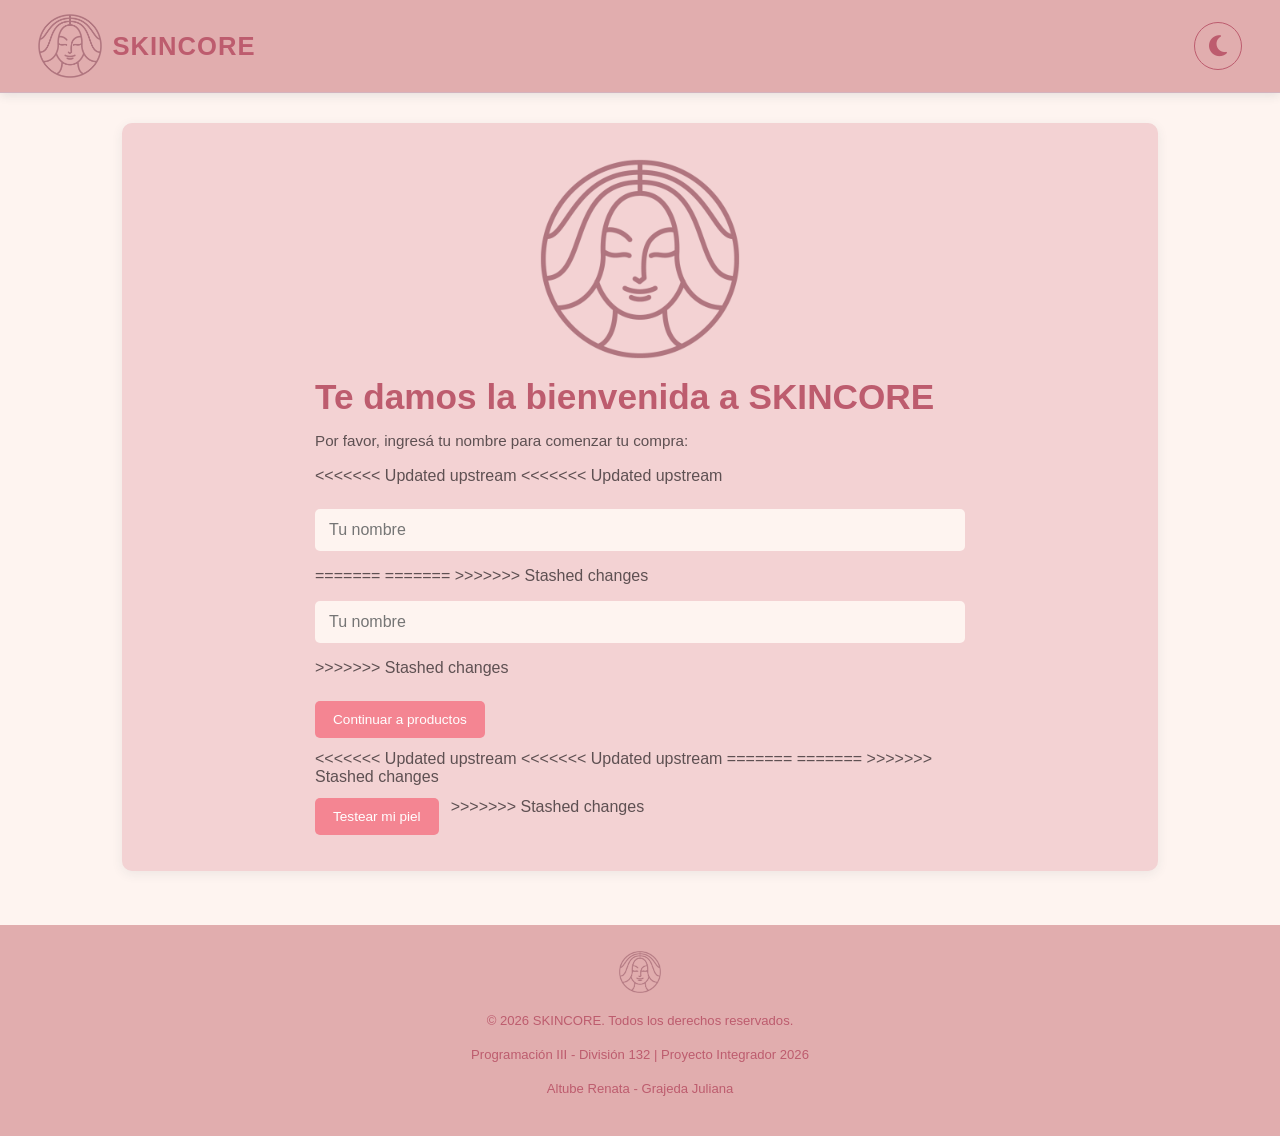
==== commit 8045283c: "NUEVOS CAMBIOS: BASE DE DATOS CONECTADA" ====
--- a/index.html
+++ b/index.html
@@ -46,9 +46,12 @@
                     <h2 id="titulo-bienvenida">Te damos la bienvenida a SKINCORE</h2>
                     <p>Por favor, ingresá tu nombre para comenzar tu compra:</p> 
 <<<<<<< Updated upstream
+<<<<<<< Updated upstream
                     <form id="form-bienvenida">
                         <input type="text" id="input-nombre-cliente" placeholder="Tu nombre" required>
 =======
+=======
+>>>>>>> Stashed changes
 
                     <form>
                         <input type="text" placeholder="Tu nombre" required >
@@ -60,7 +63,10 @@
                                 <span class="texto-btn">Continuar a productos</span>
                             </button>
 <<<<<<< Updated upstream
+<<<<<<< Updated upstream
 =======
+=======
+>>>>>>> Stashed changes
 
                             <button type="button" id="btn-ir-cuestionario" class="btn-opcion btn-test">
                                 <span class="texto-btn">Testear mi piel</span>
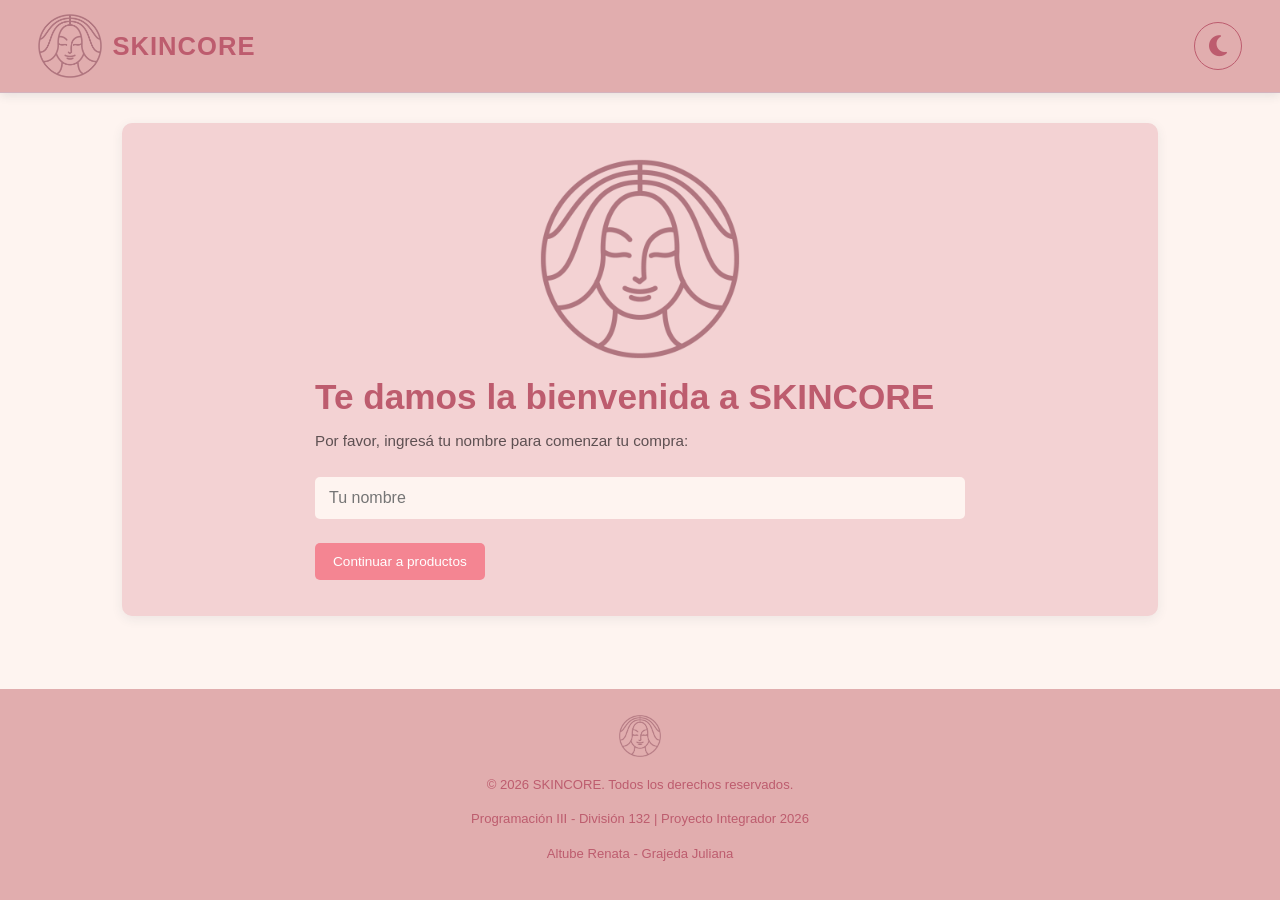
==== commit e080ca41: "NUEVOS CAMBIOS: Conectado a base de datos" ====
--- a/index.html
+++ b/index.html
@@ -45,35 +45,18 @@
 
                     <h2 id="titulo-bienvenida">Te damos la bienvenida a SKINCORE</h2>
                     <p>Por favor, ingresá tu nombre para comenzar tu compra:</p> 
-<<<<<<< Updated upstream
-<<<<<<< Updated upstream
+
                     <form id="form-bienvenida">
                         <input type="text" id="input-nombre-cliente" placeholder="Tu nombre" required>
-=======
-=======
->>>>>>> Stashed changes
-
-                    <form>
-                        <input type="text" placeholder="Tu nombre" required >
->>>>>>> Stashed changes
                         <p class="error-msg" id="error-nombre" hidden>Ingresá tu nombre para continuar.</p>
                         <p class="error-msg" id="error-nombre-vacio" hidden>No se permiten nombres vacíos.</p>
                         <div class="opciones-bienvenida">
                             <button type="submit" id="btn-ir-productos" class="btn-opcion btn-productos">
                                 <span class="texto-btn">Continuar a productos</span>
                             </button>
-<<<<<<< Updated upstream
-<<<<<<< Updated upstream
-=======
-=======
->>>>>>> Stashed changes
-
-                            <button type="button" id="btn-ir-cuestionario" class="btn-opcion btn-test">
-                                <span class="texto-btn">Testear mi piel</span>
-                            </button>
->>>>>>> Stashed changes
                         </div>
                     </form>
+
                 </div>
             </section>
         </main>
